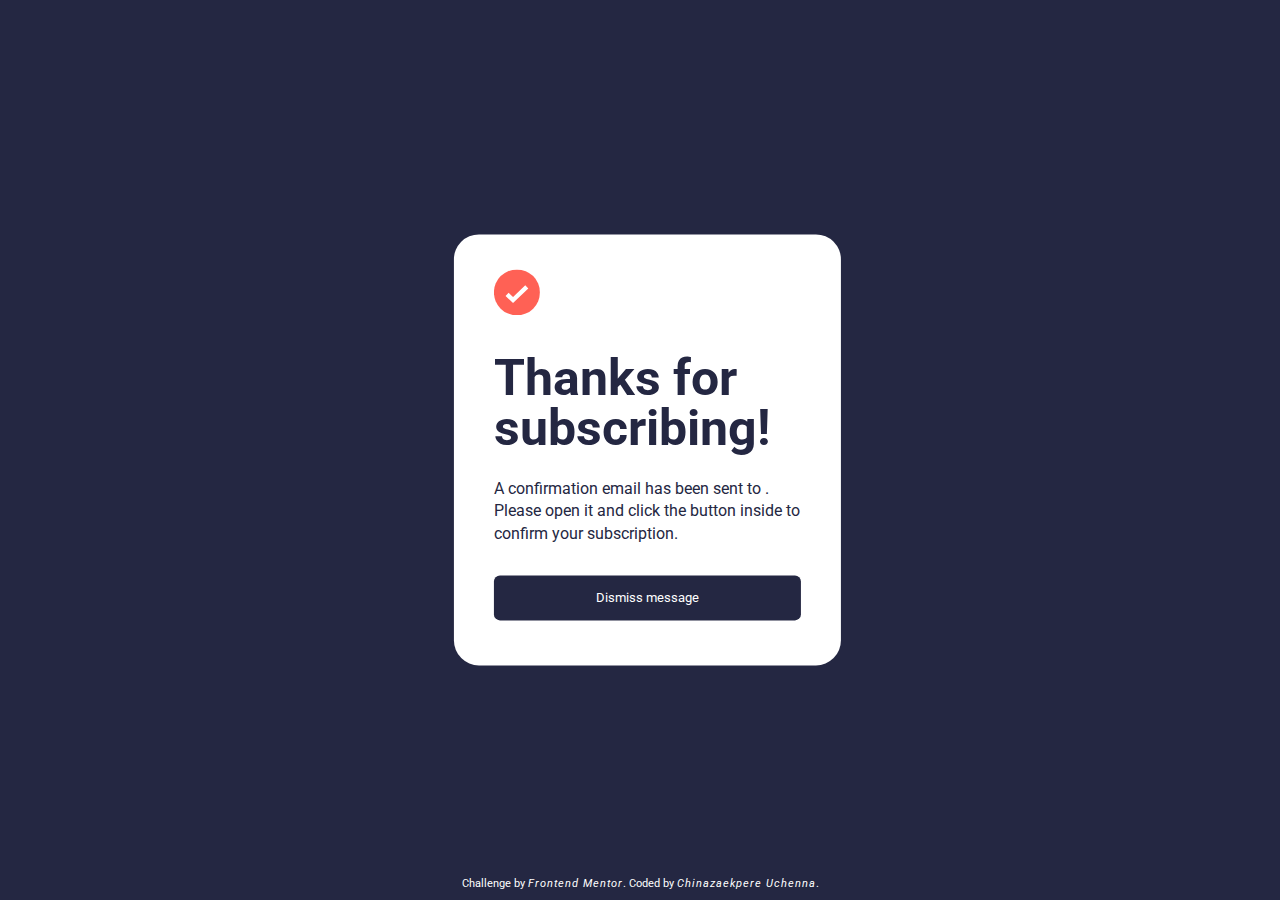
==== success.html @ 2dbe2d6a "Add files via upload" ====
<!DOCTYPE html>
<html lang="en">
  <head>
    <meta charset="UTF-8" />
    <meta name="viewport" content="width=device-width, initial-scale=1.0" />

    <link
      rel="icon"
      type="image/png"
      sizes="32x32"
      href="images/favicon-32x32.png"
    />

    <!-- Link to Stylesheet -->
    <link rel="stylesheet" href="style.css" />

    <title>Frontend Mentor | Subscription Successful</title>
  </head>
  <body>
    <section id="successSection">
      <img src="images/icon-list.svg" alt="" />
      <p class="stayUpdated" style="line-height: 1; margin-bottom: 10px">
        Thanks for subscribing!
      </p>
      <span style="line-height: 1.4">
        A confirmation email has been sent to
        <span id="email_sent" style="font-weight: 700"></span>. Please open it
        and click the button inside to confirm your subscription.
      </span>
      <button style="margin-top: 30px">Dismiss message</button>
    </section>

    <footer>
      <div class="attribution">
        Challenge by
        <a href="https://www.frontendmentor.io?ref=challenge" target="_blank"
          >Frontend Mentor</a
        >. Coded by <a href="#">Chinazaekpere Uchenna</a>.
      </div>
    </footer>

    <script>
      // Get the email from the URL query parameter
      const params = new URLSearchParams(window.location.search);
      const email = params.get("email");

      // Display the email in the HTML
      const emailSentTo = document.getElementById("email_sent");
      emailSentTo.textContent = email;
      email.style.fontWeight = "400";
    </script>
  </body>
</html>
---- style.css ----
@import url("https://fonts.googleapis.com/css2?family=Roboto:wght@400;500;700&display=swap");

* {
  padding: 0;
  margin: 0;
  font-family: "Roboto", sans-serif;
}

body {
  background-color: hsl(234, 29%, 20%);
}

section,
#successSection {
  position: absolute;
  background-color: hsl(0, 0%, 100%);
  top: 50%;
  left: 40%;
  transform: translate(-35%, -50%);
  border-radius: 25px;
  padding: 15px;
  display: flex;
  color: hsl(234, 29%, 20%);
  justify-content: space-between;
}

#successSection {
  flex-direction: column;
  padding: 35px 40px;
  justify-content: flex-start;
  align-items: flex-start;
  width: 24%;
  transform: translate(-15%, -50%);
}

#successSection img {
  width: 15%;
  margin-bottom: 23px;
}

#email_sent {
  font-weight: 400;
}

#left-side {
  width: 40%;
  padding: 65px 55px;
  text-align: left;
}

.stayUpdated {
  font-size: 50px;
  font-weight: 700;
  padding: 15px 0;
}

.join {
  font-size: 16px;
  font-weight: 400;
  padding-bottom: 20px;
  line-height: 1.5;
}

.list1 {
  display: flex;
  align-items: center;
  /* justify-content: center; */
  padding-bottom: 15px;
}

.list-text {
  margin-left: 15px;
}

/* Mail Section */
#mailSection {
  margin-top: 40px;
  display: block;
}

#mailSection p {
  font-weight: 500;
}

.email_invalid {
  display: flex;
  justify-content: space-between;
}

.invalid {
  display: none;
  color: #ff5476;
  font-size: 14px;
}

input,
button {
  margin: 10px 0;
  border-radius: 6px;
  cursor: pointer;
}

input {
  width: 88%;
  padding: 15px 20px;
  border: 1px solid hsla(231, 7%, 60%, 0.6);
  color: hsl(231, 7%, 60%);
  font-weight: 400;
}

input:focus {
  border: 1px solid hsl(234, 29%, 20%);
  color: hsl(234, 29%, 20%);
  font-weight: 500;
}

button {
  width: 100%;
  background-color: hsl(234, 29%, 20%);
  color: hsl(0, 0%, 100%);
  border: none;
  padding: 15px 10px;
}

button:hover {
  background: linear-gradient(to right, #ff5476, #ff6740);
  box-shadow: 0px 20px 15px rgba(255, 84, 118, 0.25);
}

footer {
  position: absolute;
  bottom: 0;
  left: 0;
  width: 100%;
  color: hsl(0, 0%, 100%);
  padding: 10px 0;
  text-align: center;
}

section {
  margin-bottom: 60px;
}

.attribution {
  font-size: 11px;
  text-align: center;
}

.attribution a {
  text-decoration: none;
  color: hsl(0, 0%, 100%);
  font-weight: 400;
  letter-spacing: 1px;
  font-style: italic;
}

.attribution a:hover {
  color: #ff5476;
  text-decoration: underline;
}
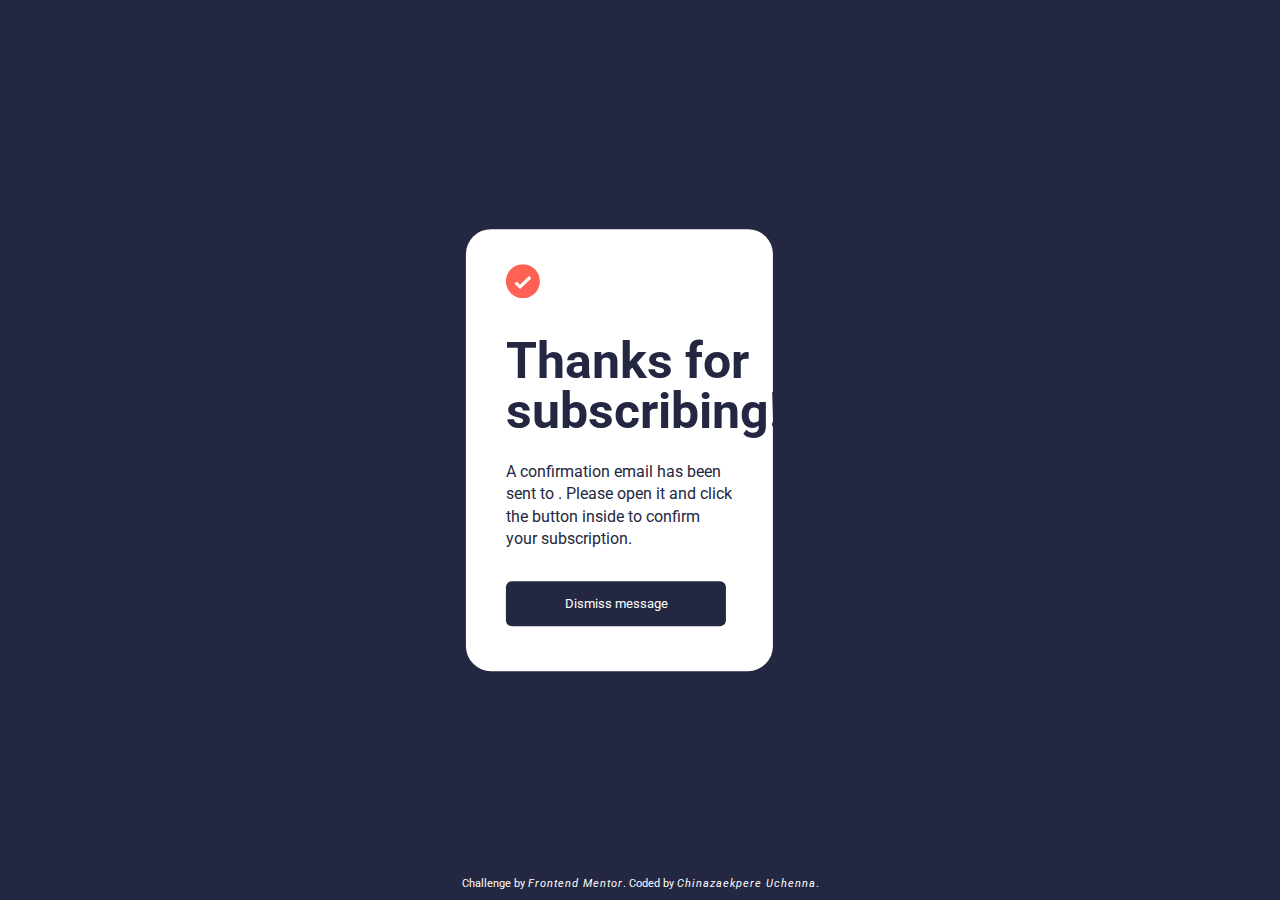
==== commit 645d8abd: "made page responsive for devices of 1024px" ====
--- a/success.html
+++ b/success.html
@@ -13,6 +13,23 @@
 
     <!-- Link to Stylesheet -->
     <link rel="stylesheet" href="style.css" />
+    <style>
+      @media (max-width: 1024px) {
+        #successSection {
+          margin: 90px 0;
+        }
+
+        #successSection img {
+          width: 10%;
+        }
+
+        button {
+          font-size: 14px;
+          letter-spacing: 1px;
+          width: 50%;
+        }
+      }
+    </style>
 
     <title>Frontend Mentor | Subscription Successful</title>
   </head>
@@ -35,7 +52,12 @@
         Challenge by
         <a href="https://www.frontendmentor.io?ref=challenge" target="_blank"
           >Frontend Mentor</a
-        >. Coded by <a href="#">Chinazaekpere Uchenna</a>.
+        >. Coded by
+        <a
+          href="https://github.com/overdose-dev/Newsletter-Signup-Form"
+          target="_blank"
+          >Chinazaekpere Uchenna</a
+        >.
       </div>
     </footer>
 
--- a/style.css
+++ b/style.css
@@ -4,6 +4,7 @@
   padding: 0;
   margin: 0;
   font-family: "Roboto", sans-serif;
+  box-sizing: border-box;
 }
 
 body {
@@ -18,7 +19,7 @@
   left: 40%;
   transform: translate(-35%, -50%);
   border-radius: 25px;
-  padding: 15px;
+  padding: 15px 14px 15px 0;
   display: flex;
   color: hsl(234, 29%, 20%);
   justify-content: space-between;
@@ -38,14 +39,30 @@
   margin-bottom: 23px;
 }
 
+.mobile_size {
+  display: none;
+}
+
+.desktop_size {
+  display: block;
+  justify-content: center;
+  align-items: center;
+}
+
 #email_sent {
   font-weight: 400;
 }
 
 #left-side {
-  width: 40%;
-  padding: 65px 55px;
+  width: 50%;
+  padding: 65px 0 65px 50px;
   text-align: left;
+}
+
+#right-side {
+  justify-content: center;
+  align-items: center;
+  display: flex;
 }
 
 .stayUpdated {
@@ -64,7 +81,6 @@
 .list1 {
   display: flex;
   align-items: center;
-  /* justify-content: center; */
   padding-bottom: 15px;
 }
 
@@ -91,6 +107,7 @@
   display: none;
   color: #ff5476;
   font-size: 14px;
+  margin-right: 30px;
 }
 
 input,
@@ -101,7 +118,7 @@
 }
 
 input {
-  width: 88%;
+  width: 92%;
   padding: 15px 20px;
   border: 1px solid hsla(231, 7%, 60%, 0.6);
   color: hsl(231, 7%, 60%);
@@ -115,7 +132,7 @@
 }
 
 button {
-  width: 100%;
+  width: 97%;
   background-color: hsl(234, 29%, 20%);
   color: hsl(0, 0%, 100%);
   border: none;
@@ -137,10 +154,6 @@
   text-align: center;
 }
 
-section {
-  margin-bottom: 60px;
-}
-
 .attribution {
   font-size: 11px;
   text-align: center;
@@ -158,3 +171,225 @@
   color: #ff5476;
   text-decoration: underline;
 }
+
+@media (min-width: 2500px) {
+}
+
+@media (max-width: 1024px) {
+  body {
+    background: none;
+  }
+  section,
+  #successSection {
+    position: relative;
+    top: 0;
+    left: 0;
+    right: 0;
+    transform: none;
+    width: 100%;
+    border-radius: 0;
+    margin: 0;
+    padding: 0;
+    justify-content: center;
+    align-items: center;
+  }
+
+  #left-side {
+    width: 100%;
+    padding: 0 50px;
+  }
+
+  .invalid {
+    margin: 0;
+  }
+
+  button,
+  input {
+    width: 100%;
+  }
+
+  footer {
+    color: hsl(234, 29%, 20%);
+  }
+
+  .attribution {
+    bottom: 0;
+    color: hsl(234, 29%, 20%);
+    text-align: center;
+    margin: 10px;
+    font-weight: 700;
+    letter-spacing: 1px;
+  }
+
+  .attribution a {
+    color: hsl(234, 29%, 20%);
+    font-weight: 700;
+  }
+}
+
+@media (min-width: 430px) and (max-width: 768px) {
+  body {
+    background-color: white;
+  }
+
+  section,
+  #successSection {
+    position: relative;
+    top: 0;
+    left: 0;
+    right: 0;
+    transform: none;
+    flex-direction: column-reverse;
+    width: 100%;
+    border-radius: 0;
+    margin: 0;
+    padding: 0;
+    justify-content: center;
+    align-items: center;
+  }
+
+  #left-side {
+    width: 100%;
+    padding: 0 65px;
+  }
+
+  #right-side img {
+    width: 100%;
+    height: 100vh;
+    margin-top: -320px;
+  }
+
+  .mobile_size {
+    display: block;
+    margin-top: -10px;
+    padding-top: -20px;
+  }
+
+  .desktop_size {
+    display: none;
+  }
+
+  .stayUpdated {
+    font-size: 38px;
+    padding: 20px 0;
+  }
+
+  #mailSection {
+    margin-top: 25px;
+  }
+
+  .invalid {
+    margin-right: 0;
+    text-align: right;
+  }
+
+  button,
+  input {
+    width: 100%;
+    margin-bottom: 8px;
+  }
+
+  footer {
+    position: unset;
+  }
+
+  .attribution {
+    bottom: 0;
+    color: hsl(234, 29%, 20%);
+    text-align: center;
+    margin: 10px;
+    font-weight: 500;
+  }
+
+  .attribution a {
+    color: hsl(234, 29%, 20%);
+    font-weight: 500;
+  }
+}
+
+@media (min-width: 431px) and (max-width: 640px) {
+  #left-side {
+    padding: 0 45px;
+    margin-top: -12vw;
+  }
+
+  #right-side img {
+    margin-top: -200px;
+  }
+}
+
+@media (max-width: 430px) {
+  body {
+    background-color: white;
+  }
+
+  section,
+  #successSection {
+    position: relative;
+    top: 0;
+    left: 0;
+    right: 0;
+    transform: none;
+    flex-direction: column-reverse;
+    width: 100%;
+    border-radius: 0;
+    margin: 0;
+    padding: 0;
+    justify-content: center;
+    align-items: center;
+  }
+
+  #left-side {
+    width: 100%;
+    padding: 20px 35px;
+  }
+
+  #right-side img {
+    width: 100%;
+    margin: 0;
+  }
+
+  .mobile_size {
+    display: block;
+  }
+
+  .desktop_size {
+    display: none;
+  }
+
+  .stayUpdated {
+    font-size: 38px;
+  }
+
+  #mailSection {
+    margin-top: 25px;
+  }
+
+  .invalid {
+    margin-right: 0;
+    text-align: right;
+  }
+
+  button,
+  input {
+    width: 100%;
+    margin-bottom: 8px;
+  }
+
+  footer {
+    position: unset;
+  }
+
+  .attribution {
+    bottom: 0;
+    color: hsl(234, 29%, 20%);
+    text-align: center;
+    margin: 10px;
+    font-weight: 500;
+  }
+
+  .attribution a {
+    color: hsl(234, 29%, 20%);
+    font-weight: 500;
+  }
+}
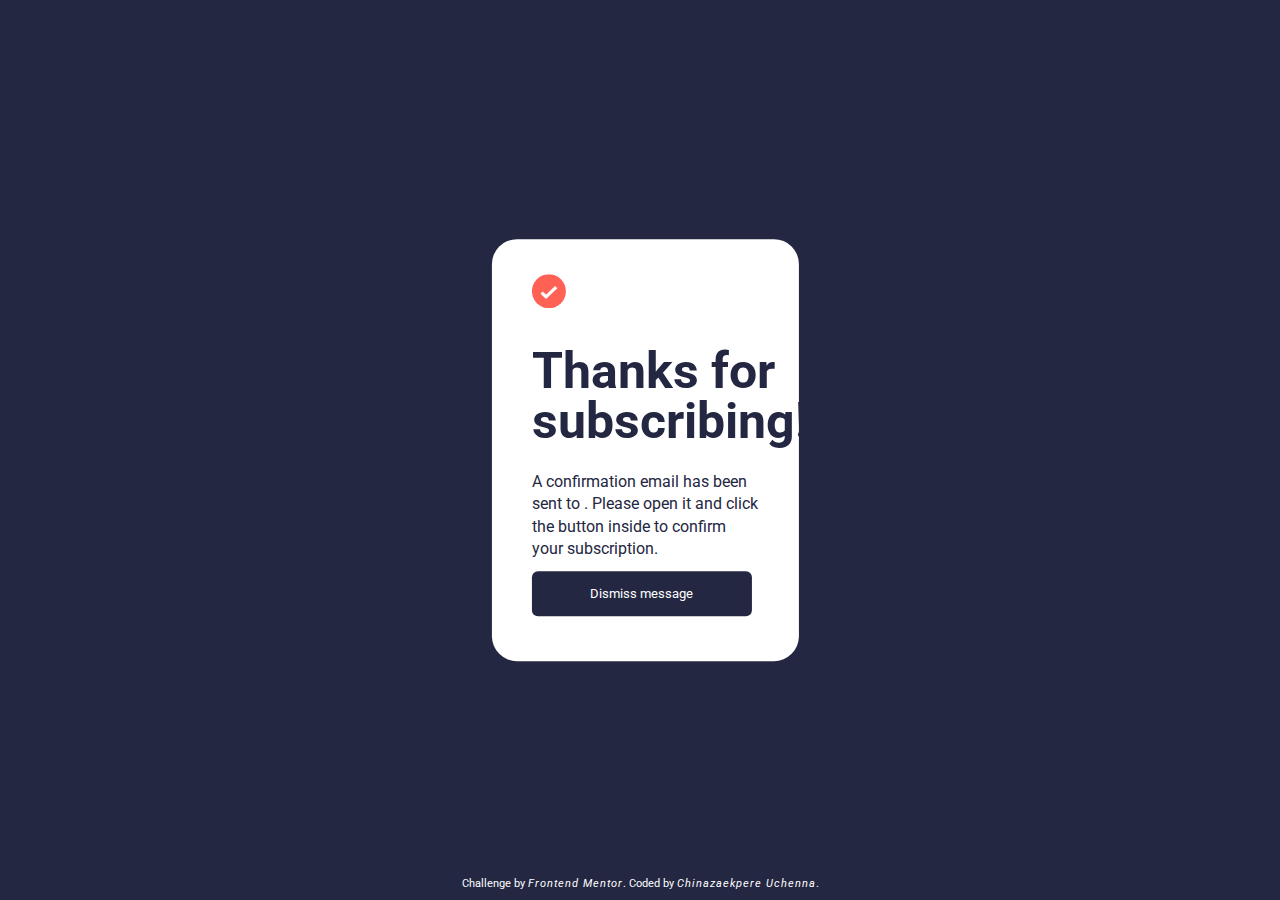
==== commit 93fa3d34: "fixed success section for all media queries" ====
--- a/success.html
+++ b/success.html
@@ -23,10 +23,62 @@
           width: 10%;
         }
 
+        #successSection span {
+          font-size: 20px;
+          padding: 0 50px;
+        }
+
         button {
           font-size: 14px;
           letter-spacing: 1px;
-          width: 50%;
+          width: 60%;
+          margin-top: 120px;
+        }
+      }
+
+      @media (min-width: 430px) and (max-width: 768px) {
+        #successSection {
+          flex-direction: column;
+          padding: 0 45px;
+        }
+
+        #successSection img {
+          align-self: flex-start;
+        }
+
+        #successSection span {
+          padding: 0;
+        }
+
+        .stayUpdated {
+          margin-left: -36vw;
+        }
+
+        button {
+          width: 100%;
+          margin-top: 110px;
+        }
+      }
+
+      @media (max-width: 430px) {
+        #successSection {
+          flex-direction: column;
+          padding: 0 25px;
+        }
+
+        #successSection img {
+          margin-bottom: 0;
+          width: 18%;
+          align-self: flex-start;
+        }
+
+        #successSection span {
+          margin-bottom: 45px;
+          padding: 0;
+        }
+
+        button {
+          width: 100%;
         }
       }
     </style>
@@ -41,10 +93,10 @@
       </p>
       <span style="line-height: 1.4">
         A confirmation email has been sent to
-        <span id="email_sent" style="font-weight: 700"></span>. Please open it
-        and click the button inside to confirm your subscription.
+        <span id="email_sent" style="font-weight: 700; padding: 0"></span>.
+        Please open it and click the button inside to confirm your subscription.
       </span>
-      <button style="margin-top: 30px">Dismiss message</button>
+      <button>Dismiss message</button>
     </section>
 
     <footer>
--- a/style.css
+++ b/style.css
@@ -16,7 +16,7 @@
   position: absolute;
   background-color: hsl(0, 0%, 100%);
   top: 50%;
-  left: 40%;
+  left: 42%;
   transform: translate(-35%, -50%);
   border-radius: 25px;
   padding: 15px 14px 15px 0;
@@ -172,13 +172,11 @@
   text-decoration: underline;
 }
 
-@media (min-width: 2500px) {
-}
-
 @media (max-width: 1024px) {
   body {
     background: none;
   }
+
   section,
   #successSection {
     position: relative;
